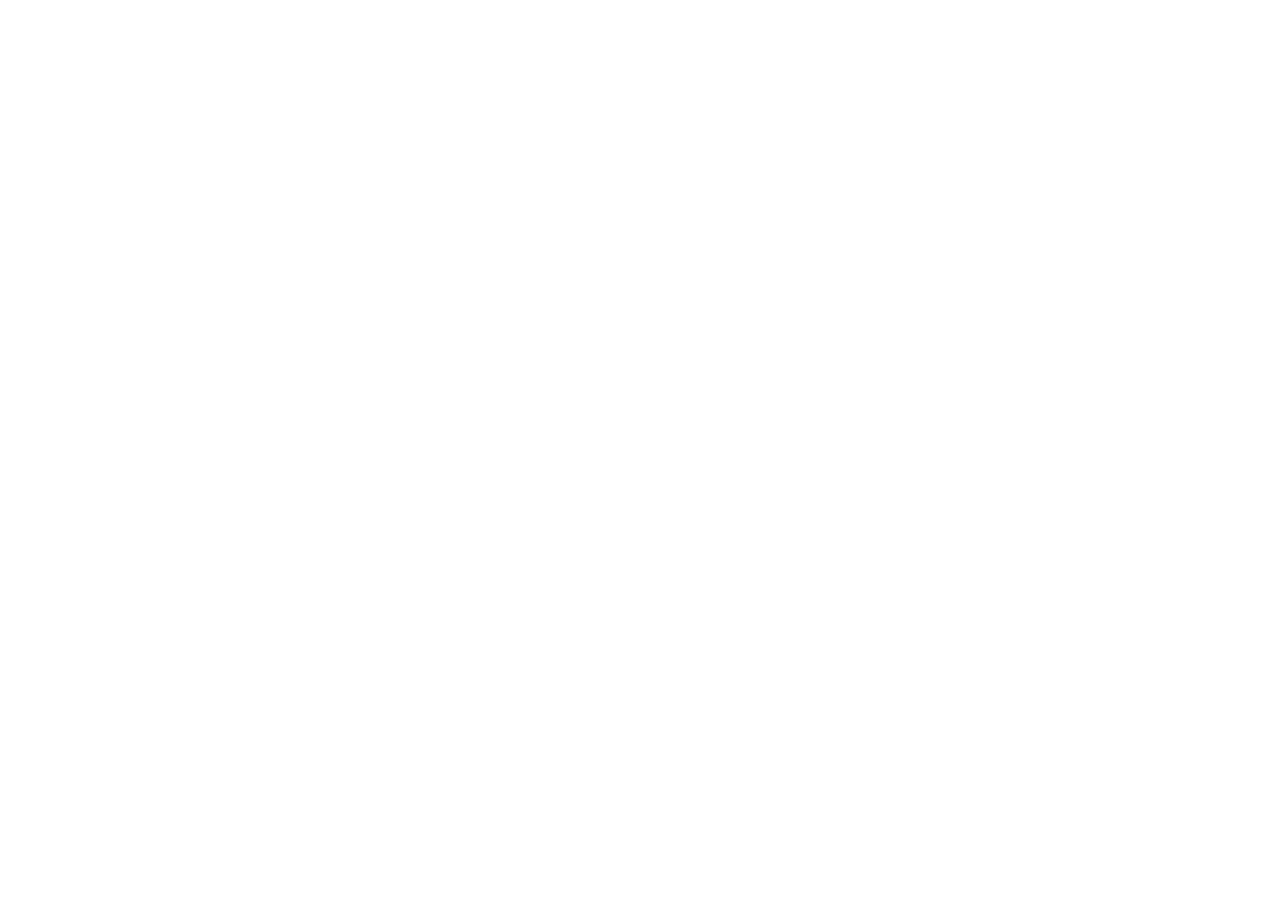
==== login.html @ 3223f4f0 "about" ====
<!DOCTYPE html>
<html lang="en">
<head>
    <meta charset="UTF-8">
    <meta name="viewport" content="width=device-width, initial-scale=1.0">
    <title>Log In</title>
</head>
<body>
    
    

</body>
</html>
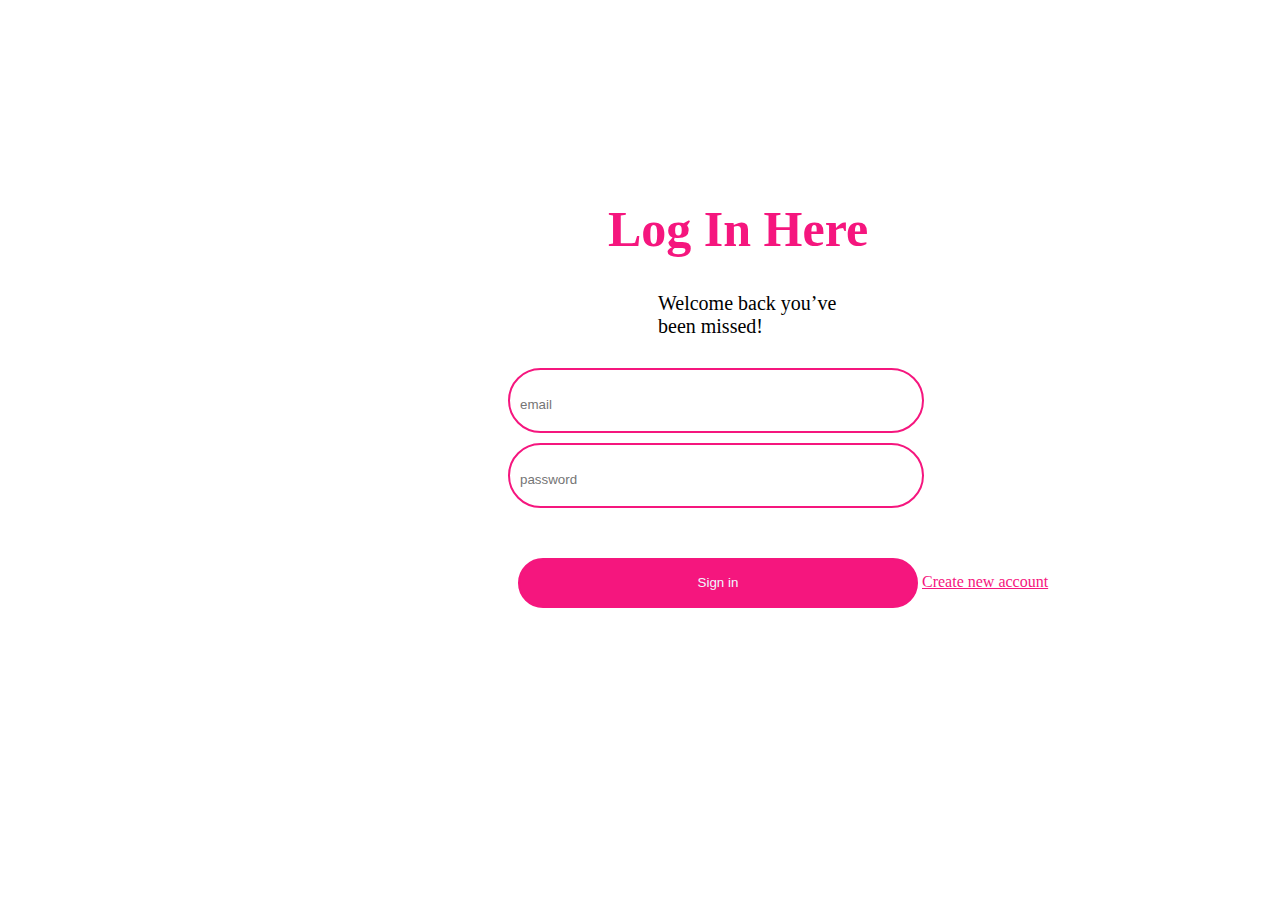
==== commit 6a636ed9: "log in" ====
--- a/login.html
+++ b/login.html
@@ -3,11 +3,76 @@
 <head>
     <meta charset="UTF-8">
     <meta name="viewport" content="width=device-width, initial-scale=1.0">
+    
     <title>Log In</title>
+
+    <style>
+        .inputt{
+            margin-left: 500px;
+            margin-top:200px ;
+        }
+        .inputt p{
+            margin-left: 150px;
+            font-size: 20px;
+        }
+        .inputt h1{
+            font-weight: 800;
+            font-size: 50px;
+            color: #F5167E;
+            margin-left: 100px;
+        }
+        .inputt input{
+            
+            width: 400px;
+            height: 50px;
+            padding-top: 10px;
+            margin-top: 10px;
+            border-radius: 50px ;
+            outline: #F5167E;
+            border: 2px solid #F5167E;
+            padding-left: 10px;
+        }
+        #lll {
+             margin-bottom: 50px;
+             list-style: none;
+             color: #F5167E;
+        }
+         button{
+            width: 400px;
+            height: 50px;
+            margin-left: 10px;
+            margin-top: 50px;
+            border-radius: 50px ;
+            border: 2px solid #F5167E;
+            background: #F5167E;
+            color: aliceblue;
+            cursor: pointer;
+        }
+         button:hover{
+            color: #f373af;
+            transition: 0.5;
+            letter-spacing: 1px;
+
+        }
+    </style>
 </head>
 <body>
     
-    
+    <nav class="inputt">
+
+        
+            <h1> Log In Here</h1>
+            <p>Welcome back you’ve <br>
+                been missed!</p>
+        
+        <form class="lll">
+            <input type="emailt" id="fname" name="fname" placeholder="email"><br>
+            <input type="password" id="lname" name="lname" placeholder="password">
+          </form>
+          <button>Sign in</button>
+
+        <a href="" id="lll">Create new account</a>
+    </nav>
 
 </body>
 </html>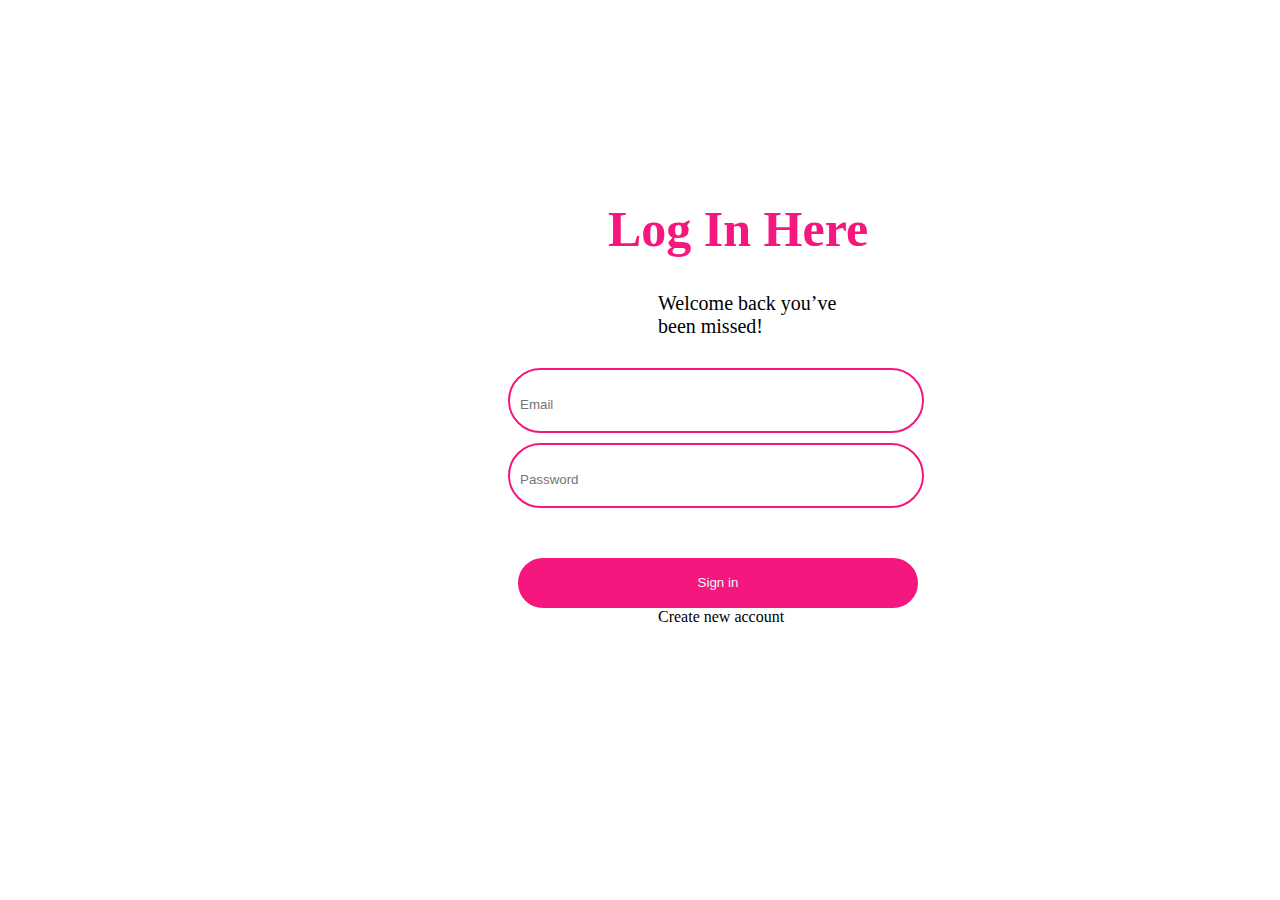
==== commit 63d2e97b: "README" ====
--- a/login.html
+++ b/login.html
@@ -3,7 +3,7 @@
 <head>
     <meta charset="UTF-8">
     <meta name="viewport" content="width=device-width, initial-scale=1.0">
-    
+
     <title>Log In</title>
 
     <style>
@@ -33,9 +33,11 @@
             padding-left: 10px;
         }
         #lll {
-             margin-bottom: 50px;
              list-style: none;
-             color: #F5167E;
+             color: black;
+             margin-left: 650px;
+             margin-bottom: 80px;
+             text-decoration: none;
         }
          button{
             width: 400px;
@@ -49,10 +51,10 @@
             cursor: pointer;
         }
          button:hover{
-            color: #f373af;
+            color: #800a41;
             transition: 0.5;
-            letter-spacing: 1px;
-
+            letter-spacing: 2px;
+             transition: 0.5s;
         }
     </style>
 </head>
@@ -66,13 +68,14 @@
                 been missed!</p>
         
         <form class="lll">
-            <input type="emailt" id="fname" name="fname" placeholder="email"><br>
-            <input type="password" id="lname" name="lname" placeholder="password">
+            <input type="emailt" id="fname" name="fname" placeholder="Email"><br>
+            <input type="password" id="lname" name="lname" placeholder="Password">
           </form>
           <button>Sign in</button>
 
-        <a href="" id="lll">Create new account</a>
+        
     </nav>
+    <div><a href="" id="lll">Create new account</a></div>
 
 </body>
 </html>